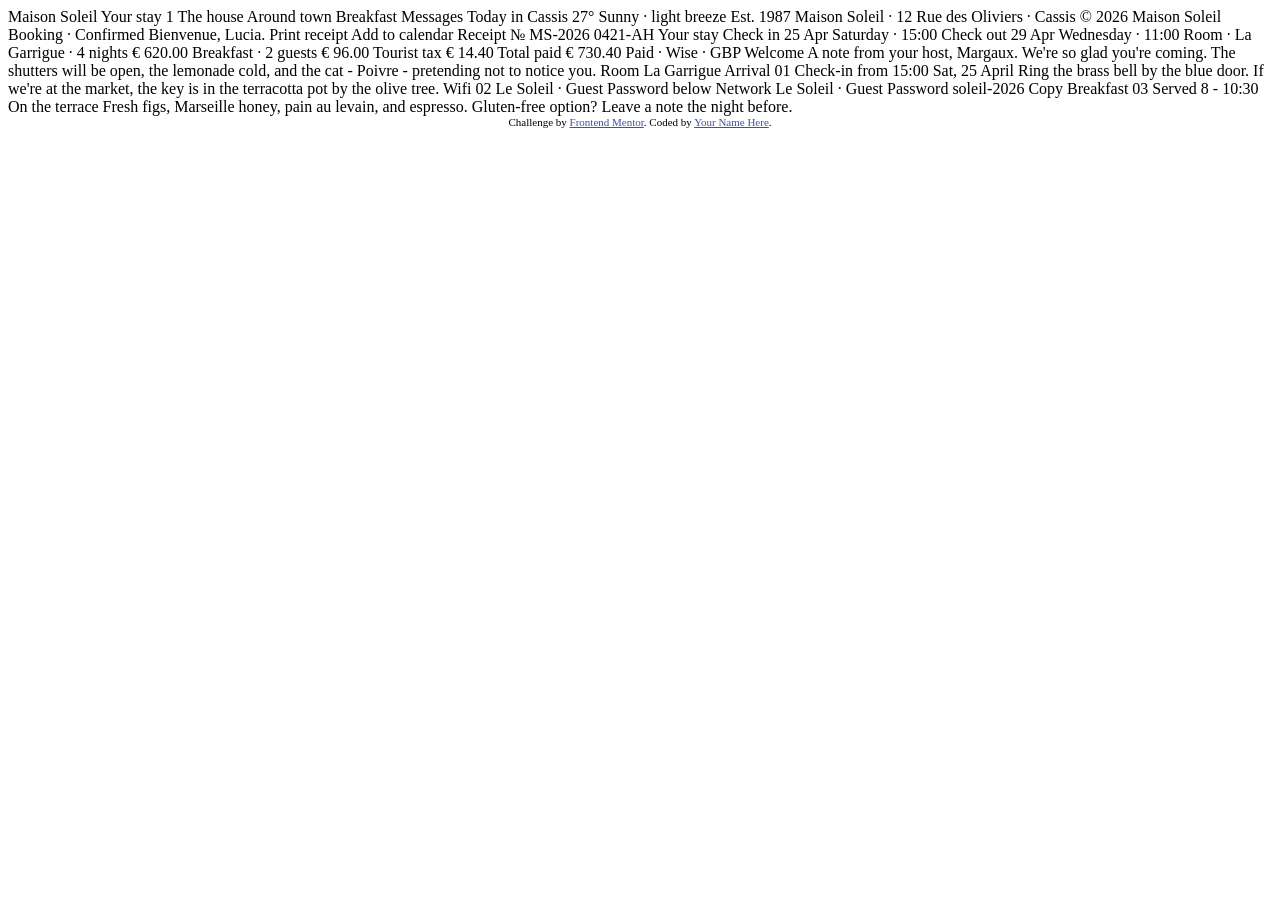
==== hotel-booking-confirmation-page-main/index.html @ 54b14dd6 "conteudo do desafio" ====
<!DOCTYPE html>
<html lang="en">
<head>
  <meta charset="UTF-8">
  <meta name="viewport" content="width=device-width, initial-scale=1.0"> <!-- displays site properly based on user's device -->

  <link rel="icon" type="image/png" sizes="32x32" href="./assets/images/favicon-32x32.png">

  <title>Frontend Mentor | Hotel booking confirmation page</title>

  <!-- Feel free to remove these styles or customise in your own stylesheet 👍 -->
  <style>
    .attribution { font-size: 0.6875rem; text-align: center; }
    .attribution a { color: hsl(228, 45%, 44%); }
  </style>
</head>
<body>

  <!-- Sidebar starts -->

  Maison Soleil

  <!-- Guest navigation -->
  Your stay
  1
  The house
  Around town
  Breakfast
  Messages

  <!-- Local weather -->
  Today in Cassis
  27°
  Sunny · light breeze

  Est. 1987
  Maison Soleil · 12 Rue des Oliviers · Cassis
  © 2026 Maison Soleil

  <!-- Sidebar ends -->

  <!-- Main content starts -->

  Booking · Confirmed
  Bienvenue, Lucia.

  Print receipt
  Add to calendar

  <!-- Booking cards start -->

  <!-- Receipt card -->
  Receipt
  № MS-2026
  0421-AH

  Your stay

  Check in
  25 Apr
  Saturday · 15:00

  Check out
  29 Apr
  Wednesday · 11:00

  Room · La Garrigue · 4 nights
  € 620.00
  Breakfast · 2 guests
  € 96.00
  Tourist tax
  € 14.40

  Total paid
  € 730.40

  Paid · Wise · GBP
  <!-- Barcode image -->

  <!-- Note from host card -->
  Welcome
  A note from your host, Margaux.
  We're so glad you're coming. The shutters will be open, the lemonade cold, and the cat - Poivre - pretending not to notice you.
  Room
  La Garrigue

  <!-- Booking cards end -->

  <!-- Guest info row starts -->

  <!-- Arrival -->
  Arrival
  01
  Check-in from 15:00
  Sat, 25 April
  Ring the brass bell by the blue door. If we're at the market, the key is in the terracotta pot by the olive tree.

  <!-- Wifi -->
  Wifi
  02
  Le Soleil · Guest
  Password below
  Network
  Le Soleil · Guest
  Password
  soleil-2026
  Copy

  <!-- Breakfast -->
  Breakfast
  03
  Served 8 - 10:30
  On the terrace
  Fresh figs, Marseille honey, pain au levain, and espresso. Gluten-free option? Leave a note the night before.

  <!-- Guest info row ends -->

  <!-- Main content ends -->

  <footer class="attribution">
    Challenge by <a href="https://www.frontendmentor.io?ref=challenge">Frontend Mentor</a>.
    Coded by <a href="#">Your Name Here</a>.
  </footer>
</body>
</html>
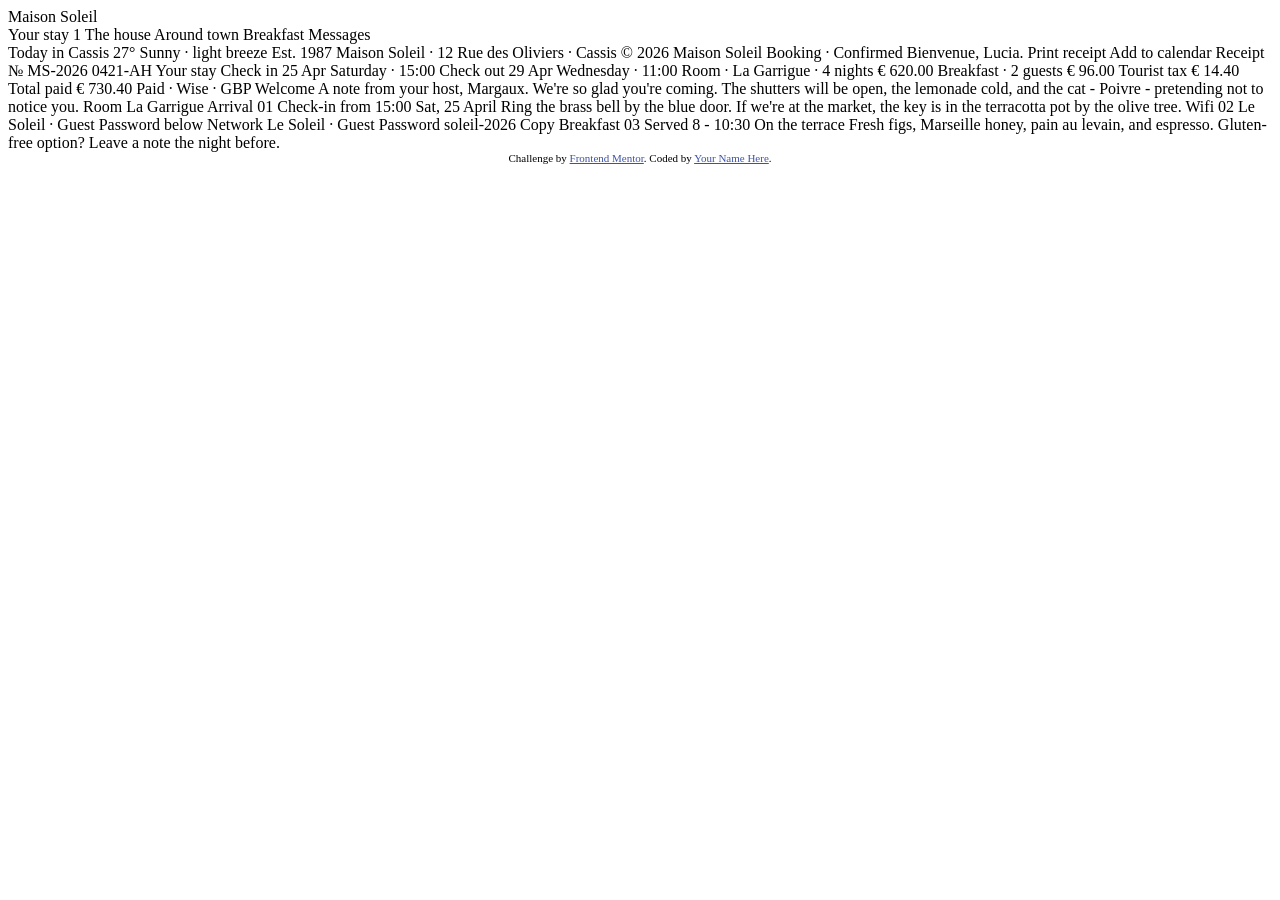
==== commit 0651d6b4: "up" ====
--- a/hotel-booking-confirmation-page-main/index.html
+++ b/hotel-booking-confirmation-page-main/index.html
@@ -18,15 +18,17 @@
 
   <!-- Sidebar starts -->
 
-  Maison Soleil
+  <header>Maison Soleil</header>
 
   <!-- Guest navigation -->
-  Your stay
-  1
-  The house
-  Around town
-  Breakfast
-  Messages
+  <nav>
+    Your stay
+    1
+    The house
+    Around town
+    Breakfast
+    Messages
+  </nav>
 
   <!-- Local weather -->
   Today in Cassis
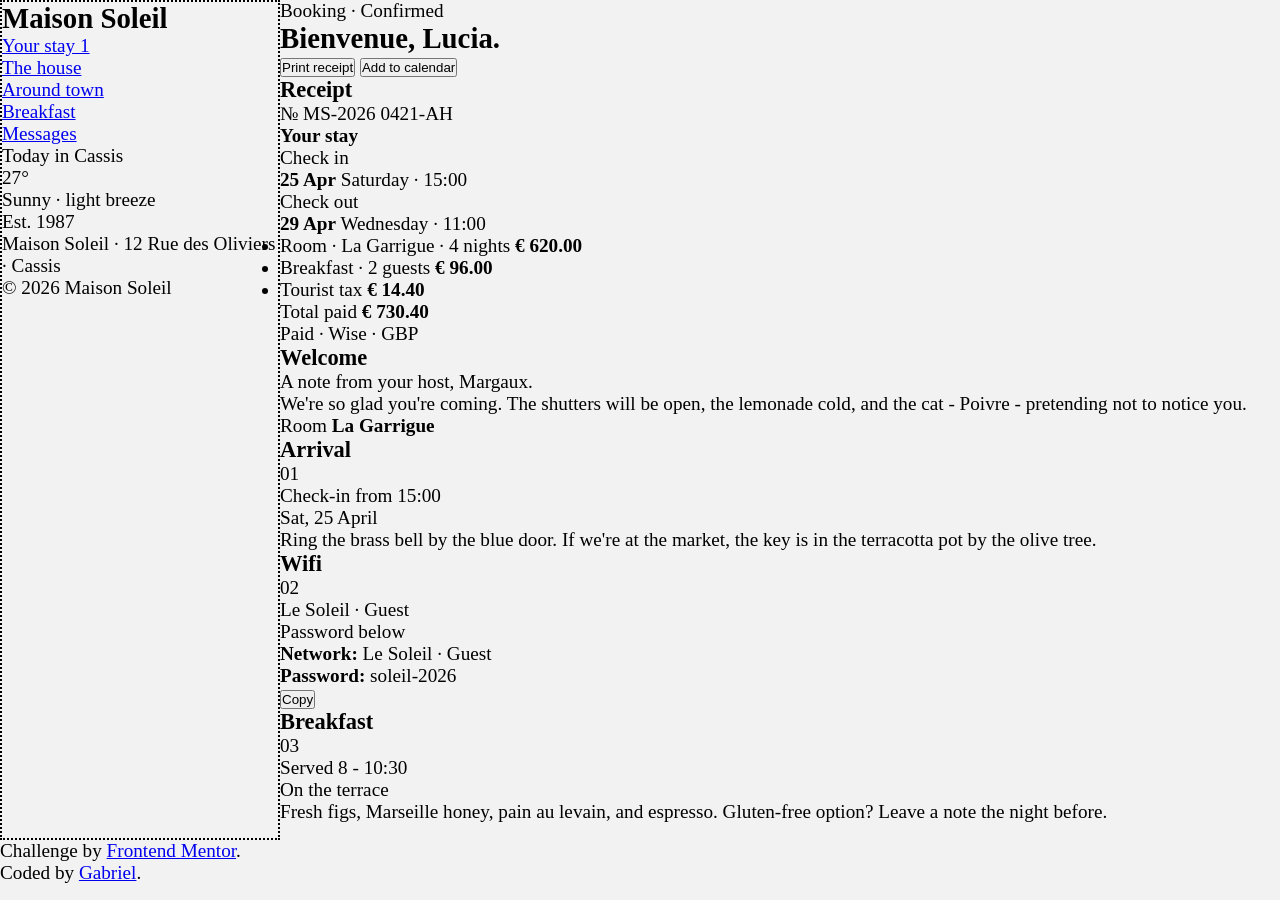
==== commit 13ddde7e: "up" ====
--- a/hotel-booking-confirmation-page-main/index.html
+++ b/hotel-booking-confirmation-page-main/index.html
@@ -1,127 +1,175 @@
 <!DOCTYPE html>
-<html lang="en">
+<html lang="pt-br">
 <head>
   <meta charset="UTF-8">
-  <meta name="viewport" content="width=device-width, initial-scale=1.0"> <!-- displays site properly based on user's device -->
-
-  <link rel="icon" type="image/png" sizes="32x32" href="./assets/images/favicon-32x32.png">
-
-  <title>Frontend Mentor | Hotel booking confirmation page</title>
-
-  <!-- Feel free to remove these styles or customise in your own stylesheet 👍 -->
-  <style>
-    .attribution { font-size: 0.6875rem; text-align: center; }
-    .attribution a { color: hsl(228, 45%, 44%); }
-  </style>
+  <meta name="viewport" content="width=device-width, initial-scale=1.0">
+  <title>Document</title>
+  <link rel="stylesheet" href="estilos/style.css">
 </head>
 <body>
+  
+  <!-- 1. BARRA LATERAL (ESQUERDA) -->
+  <aside id="sidebar">
+    <header class="logo">
+      <h1>Maison Soleil</h1>
+    </header>
 
-  <!-- Sidebar starts -->
+    <nav id="menu-lateral">
+      <ul>
+        <li><a href="#" class="ativo">Your stay <span class="badge">1</span></a></li>
+        <li><a href="#">The house</a></li>
+        <li><a href="#">Around town</a></li>
+        <li><a href="#">Breakfast</a></li>
+        <li><a href="#">Messages</a></li>
+      </ul>
+    </nav>
 
-  <header>Maison Soleil</header>
+    <!-- Bloco do Clima -->
+    <div class="clima-container">
+      <p class="cidade">Today in Cassis</p>
+      <p class="temperatura">27°</p>      <p class="condicao">Sunny · light breeze</p>
+    </div>
 
-  <!-- Guest navigation -->
-  <nav>
-    Your stay
-    1
-    The house
-    Around town
-    Breakfast
-    Messages
-  </nav>
+    <!-- Rodapé da Sidebar -->
+    <div class="sidebar-footer">
+      <p class="fundacao">Est. 1987</p>
+      <p class="endereco">Maison Soleil · 12 Rue des Oliviers · Cassis</p>
+      <p class="copyright">© 2026 Maison Soleil</p>
+    </div>
+  </aside>
 
-  <!-- Local weather -->
-  Today in Cassis
-  27°
-  Sunny · light breeze
+  <!-- 2. CONTEÚDO PRINCIPAL (DIREITA) -->
+  <main id="conteudo-principal">
+    
+    <!-- Cabeçalho do Topo -->
+    <div class="topo-reserva">
+      <div class="status">
+        <span class="tag-status">Booking · Confirmed</span>
+        <h2>Bienvenue, Lucia.</h2>
+      </div>
+      <div class="botoes-acao">
+        <button class="btn-secundario">Print receipt</button>
+        <button class="btn-principal">Add to calendar</button>
+      </div>
+    </div>
 
-  Est. 1987
-  Maison Soleil · 12 Rue des Oliviers · Cassis
-  © 2026 Maison Soleil
+    <!-- SEÇÃO 1: Os 2 Cards Superiores -->
+    <section class="cards-reserva">
+      
+      <!-- Card do Recibo -->
+      <article class="card card-recibo">
+        <div class="card-topo">
+          <h3>Receipt</h3>
+          <span class="codigo">№ MS-2026 0421-AH</span>
+        </div>
 
-  <!-- Sidebar ends -->
+        <div class="detalhes-estadia">
+          <h4>Your stay</h4>
+          <div class="datas">
+            <div class="check-in">
+              <p>Check in</p>
+              <strong>25 Apr</strong>
+              <span>Saturday · 15:00</span>
+            </div>
+            <div class="check-out">
+              <p>Check out</p>
+              <strong>29 Apr</strong>
+              <span>Wednesday · 11:00</span>
+            </div>
+          </div>
+        </div>
 
-  <!-- Main content starts -->
+        <!-- Tabela/Lista de Valores -->
+        <ul class="lista-precos">
+          <li>
+            <span>Room · La Garrigue · 4 nights</span>
+            <strong>€ 620.00</strong>
+          </li>
+          <li>
+            <span>Breakfast · 2 guests</span>
+            <strong>€ 96.00</strong>
+          </li>
+          <li>
+            <span>Tourist tax</span>
+            <strong>€ 14.40</strong>
+          </li>
+        </ul>
 
-  Booking · Confirmed
-  Bienvenue, Lucia.
+        <div class="total">
+          <span>Total paid</span>
+          <strong>€ 730.40</strong>
+        </div>
 
-  Print receipt
-  Add to calendar
+        <p class="metodo-pagamento">Paid · Wise · GBP</p>
+        <!-- A imagem do código de barras vai entrar aqui -->
+      </article>
 
-  <!-- Booking cards start -->
+      <!-- Card da Nota do Anfitrião -->
+      <article class="card card-anfitriao">
+        <h3>Welcome</h3>
+        <p class="subtitulo">A note from your host, Margaux.</p>
+        <p class="mensagem">
+          We're so glad you're coming. The shutters will be open, the lemonade cold, and the cat - Poivre - pretending not to notice you.
+        </p>
+        <div class="quarto-info">
+          <span>Room</span>
+          <strong>La Garrigue</strong>
+        </div>
+      </article>
 
-  <!-- Receipt card -->
-  Receipt
-  № MS-2026
-  0421-AH
+    </section>
 
-  Your stay
+    <!-- SEÇÃO 2: A Fileira de Informações do Hóspede (3 Cards em linha) -->
+    <section class="info-hospede-container">
+      
+      <!-- Box 1: Arrival -->
+      <article class="info-box">
+        <div class="box-topo">
+          <h3>Arrival</h3>
+          <span class="numero">01</span>
+        </div>
+        <p class="destaque">Check-in from 15:00</p>
+        <p class="data">Sat, 25 April</p>
+        <p class="instrucoes">
+          Ring the brass bell by the blue door. If we're at the market, the key is in the terracotta pot by the olive tree.
+        </p>
+      </article>
 
-  Check in
-  25 Apr
-  Saturday · 15:00
+      <!-- Box 2: Wifi -->
+      <article class="info-box">
+        <div class="box-topo">
+          <h3>Wifi</h3>
+          <span class="numero">02</span>
+        </div>
+        <p class="destaque">Le Soleil · Guest</p>
+        <p class="subtext">Password below</p>
+        <div class="wifi-detalhes">
+          <p><strong>Network:</strong> Le Soleil · Guest</p>
+          <p><strong>Password:</strong> soleil-2026</p>
+        </div>
+        <button class="btn-copiar">Copy</button>
+      </article>
 
-  Check out
-  29 Apr
-  Wednesday · 11:00
+      <!-- Box 3: Breakfast -->
+      <article class="info-box">
+        <div class="box-topo">
+          <h3>Breakfast</h3>
+          <span class="numero">03</span>
+        </div>
+        <p class="destaque">Served 8 - 10:30</p>
+        <p class="local">On the terrace</p>
+        <p class="menu">
+          Fresh figs, Marseille honey, pain au levain, and espresso. Gluten-free option? Leave a note the night before.
+        </p>
+      </article>
 
-  Room · La Garrigue · 4 nights
-  € 620.00
-  Breakfast · 2 guests
-  € 96.00
-  Tourist tax
-  € 14.40
+    </section>
 
-  Total paid
-  € 730.40
-
-  Paid · Wise · GBP
-  <!-- Barcode image -->
-
-  <!-- Note from host card -->
-  Welcome
-  A note from your host, Margaux.
-  We're so glad you're coming. The shutters will be open, the lemonade cold, and the cat - Poivre - pretending not to notice you.
-  Room
-  La Garrigue
-
-  <!-- Booking cards end -->
-
-  <!-- Guest info row starts -->
-
-  <!-- Arrival -->
-  Arrival
-  01
-  Check-in from 15:00
-  Sat, 25 April
-  Ring the brass bell by the blue door. If we're at the market, the key is in the terracotta pot by the olive tree.
-
-  <!-- Wifi -->
-  Wifi
-  02
-  Le Soleil · Guest
-  Password below
-  Network
-  Le Soleil · Guest
-  Password
-  soleil-2026
-  Copy
-
-  <!-- Breakfast -->
-  Breakfast
-  03
-  Served 8 - 10:30
-  On the terrace
-  Fresh figs, Marseille honey, pain au levain, and espresso. Gluten-free option? Leave a note the night before.
-
-  <!-- Guest info row ends -->
-
-  <!-- Main content ends -->
+  </main>
 
   <footer class="attribution">
-    Challenge by <a href="https://www.frontendmentor.io?ref=challenge">Frontend Mentor</a>.
-    Coded by <a href="#">Your Name Here</a>.
+    Challenge by <a href="https://www.frontendmentor.io?ref=challenge" target="_blank">Frontend Mentor</a>.
+    Coded by <a href="#">Gabriel</a>.
   </footer>
 </body>
-</html>
+</html>
--- a/hotel-booking-confirmation-page-main/estilos/style.css
+++ b/hotel-booking-confirmation-page-main/estilos/style.css
@@ -0,0 +1,21 @@
+@charset "UTF-8";
+
+*{
+    padding: 0;
+    margin: 0;
+    box-sizing: border-box;
+    
+}
+
+body{
+    display: grid;
+    grid-template-columns: 280px 1fr;
+    min-height: 100vh;
+    background-color: #F2F2F2;
+    font-size: 1.2rem;
+}
+
+#sidebar{
+    border: 2px dotted black;
+
+}
